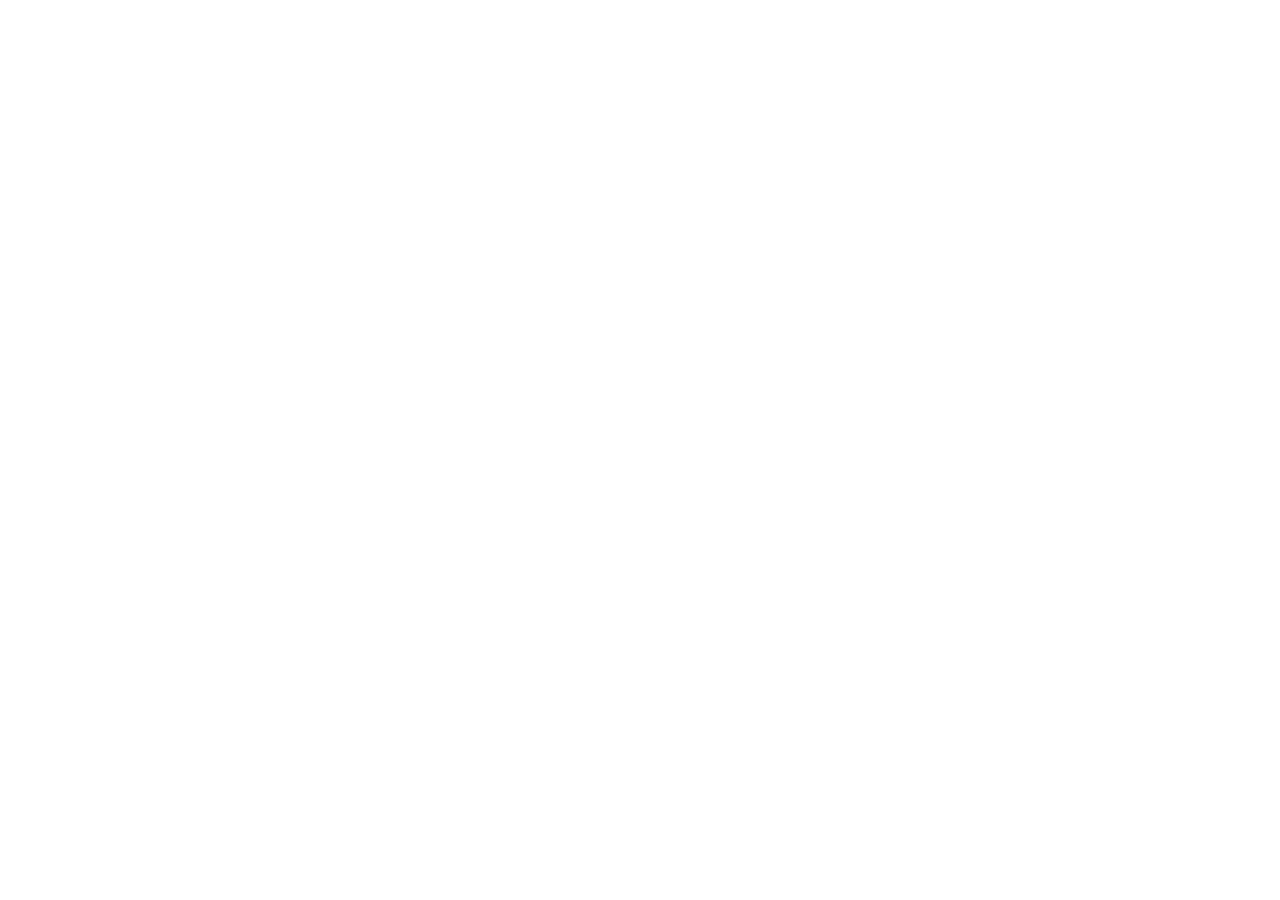
==== index.html @ b9bdf464 "Updated" ====
<!DOCTYPE html>
<html lang="pt-br">
<head>
    <meta charset="UTF-8">
    <meta name="viewport" content="width=device-width, initial-scale=1.0">
    <link rel="shortcut icon" href="favicon.ico" type="image/x-icon">
    <title>Projecto Redes Sociais</title>
</head>
<body>
    
</body>
</html>
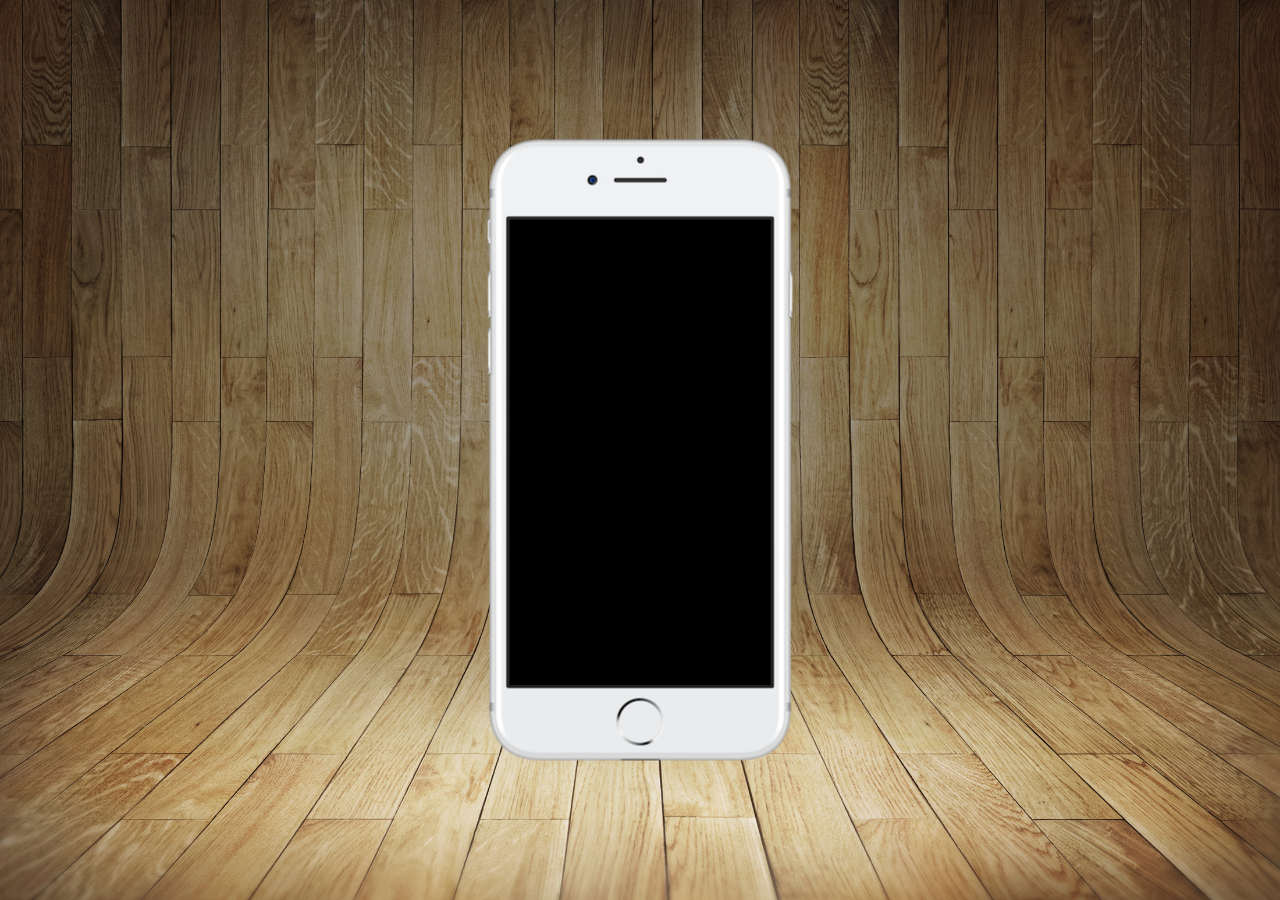
==== commit d4d5c2a4: "updated" ====
--- a/index.html
+++ b/index.html
@@ -4,9 +4,17 @@
     <meta charset="UTF-8">
     <meta name="viewport" content="width=device-width, initial-scale=1.0">
     <link rel="shortcut icon" href="favicon.ico" type="image/x-icon">
+    <link rel="stylesheet" href="estilos/style.css">
     <title>Projecto Redes Sociais</title>
 </head>
 <body>
-    
+    <main>
+        <section id="telefone">
+
+        </section>
+        <section id="redes sociais">
+
+        </section>
+    </main>    
 </body>
 </html>
--- a/estilos/style.css
+++ b/estilos/style.css
@@ -0,0 +1,35 @@
+@charset "UTF-8";
+
+*{
+    margin: 0px;
+    padding: 0px;
+    font-family: Arial, Helvetica, sans-serif;
+}
+
+html, body{
+    height: 100vh;
+    width: 100vw;
+    background-color: black;
+}
+
+body{
+    background: url('../imagens/fundo-madeira.jpg') no-repeat top center;
+    background-size: cover;
+    background-attachment: fixed;
+}
+
+main{
+    position: relative;
+    height: 100vh;
+}
+
+section#telefone{
+    position: absolute;
+    top: 50%;
+    left: 50%;
+    transform: translate(-50%, -50%);
+    height: 627px;
+    width: 311px;
+    background-color: blue;
+    background: url('../imagens/frame-iphone.png') no-repeat;
+}
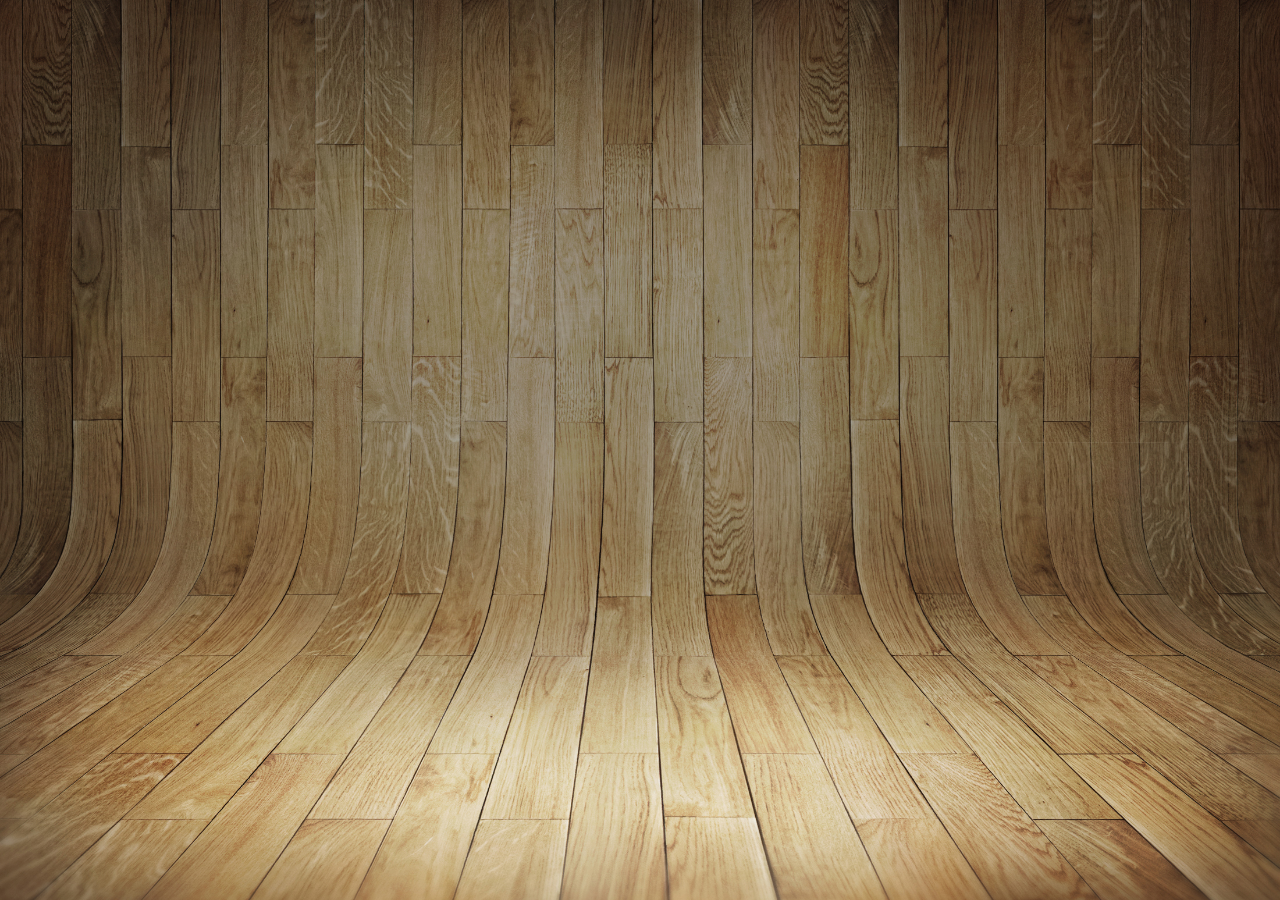
==== commit 754d1821: "Updated" ====
--- a/index.html
+++ b/index.html
@@ -9,12 +9,11 @@
 </head>
 <body>
     <main>
-        <section id="telefone">
+        <section>
 
         </section>
-        <section id="redes sociais">
-
+        <section 
         </section>
-    </main>    
+    </main>
 </body>
-</html>+</html>
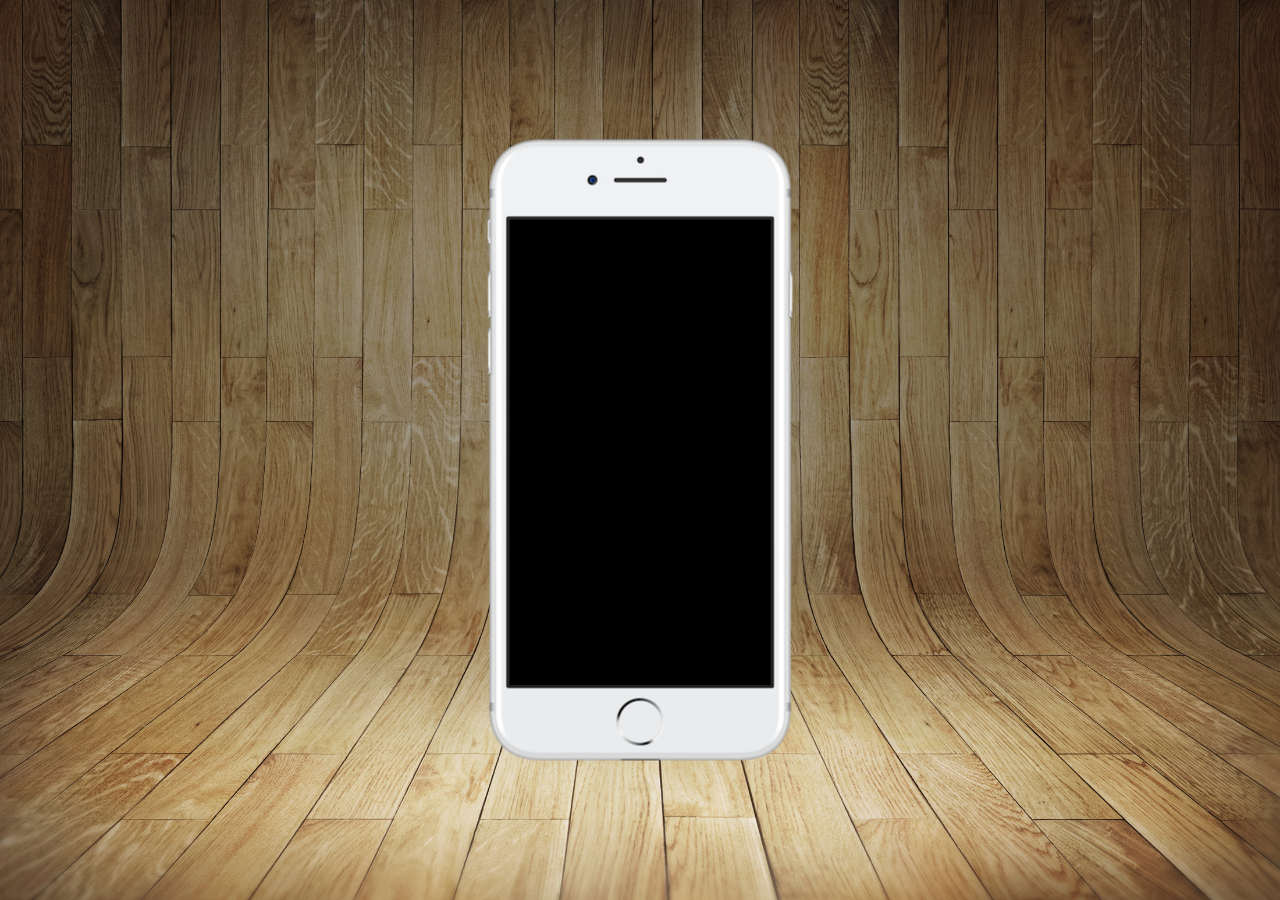
==== commit c7eeaca5: "Updated" ====
--- a/index.html
+++ b/index.html
@@ -9,10 +9,11 @@
 </head>
 <body>
     <main>
-        <section>
+        <section id="telefone">
 
         </section>
-        <section 
+        <section id="redes-sociais">
+
         </section>
     </main>
 </body>
--- a/estilos/style.css
+++ b/estilos/style.css
@@ -32,4 +32,5 @@
     width: 311px;
     background-color: blue;
     background: url('../imagens/frame-iphone.png') no-repeat;
-}+}
+
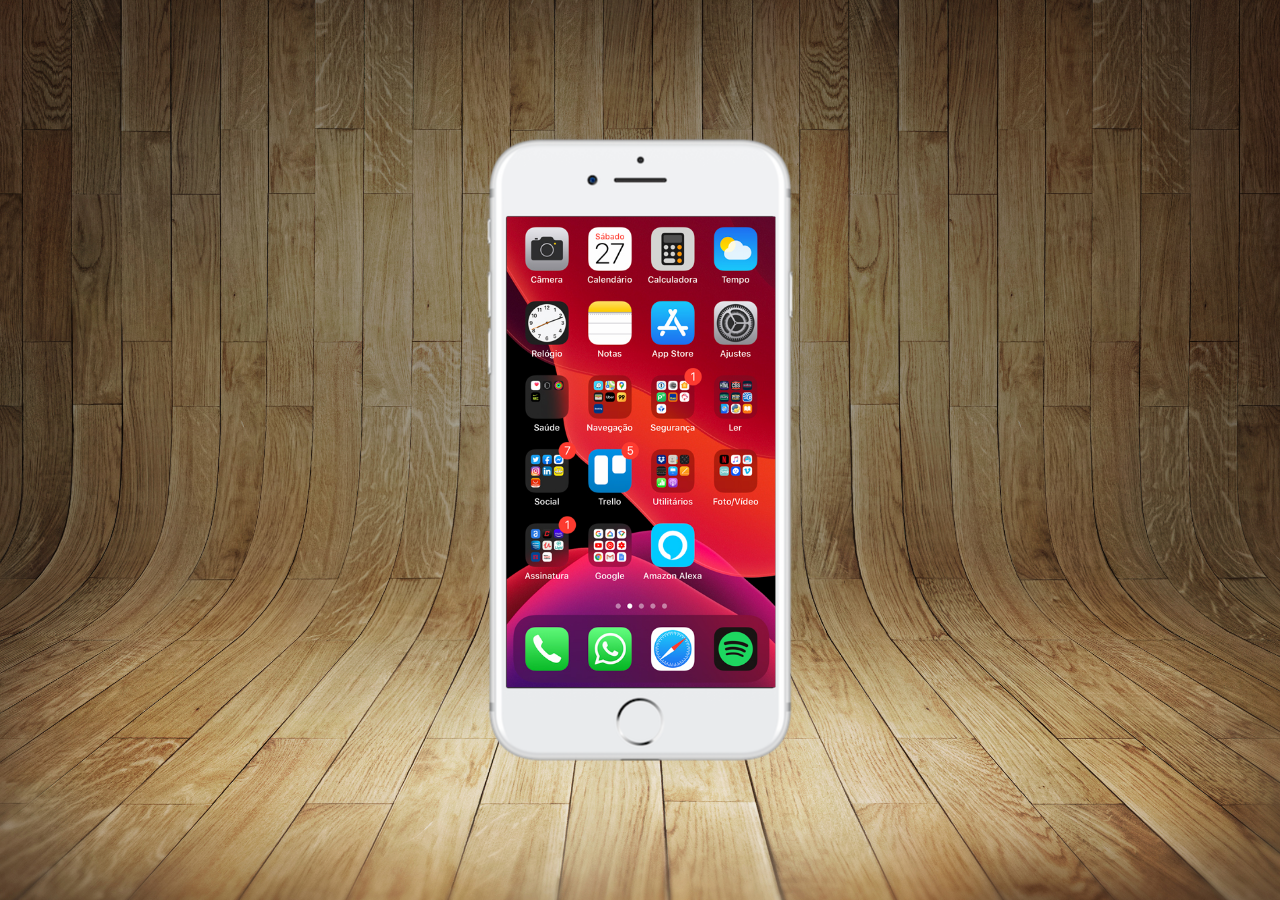
==== commit f316aca2: "Criei a tela home" ====
--- a/index.html
+++ b/index.html
@@ -10,7 +10,7 @@
 <body>
     <main>
         <section id="telefone">
-
+            <iframe src="home.html" frameborder="0" name="tela" id="tela"></iframe>
         </section>
         <section id="redes-sociais">
 
--- a/estilos/style.css
+++ b/estilos/style.css
@@ -13,7 +13,7 @@
 }
 
 body{
-    background: url('../imagens/fundo-madeira.jpg') no-repeat top center;
+    background: url('../imagens/fundo-madeira.jpg') no-repeat center center;
     background-size: cover;
     background-attachment: fixed;
 }
@@ -34,3 +34,11 @@
     background: url('../imagens/frame-iphone.png') no-repeat;
 }
 
+iframe#tela{
+    position: relative;
+    top: 80px;
+    left: 22px;
+    width: 269px;
+    height: 471px;
+}
+
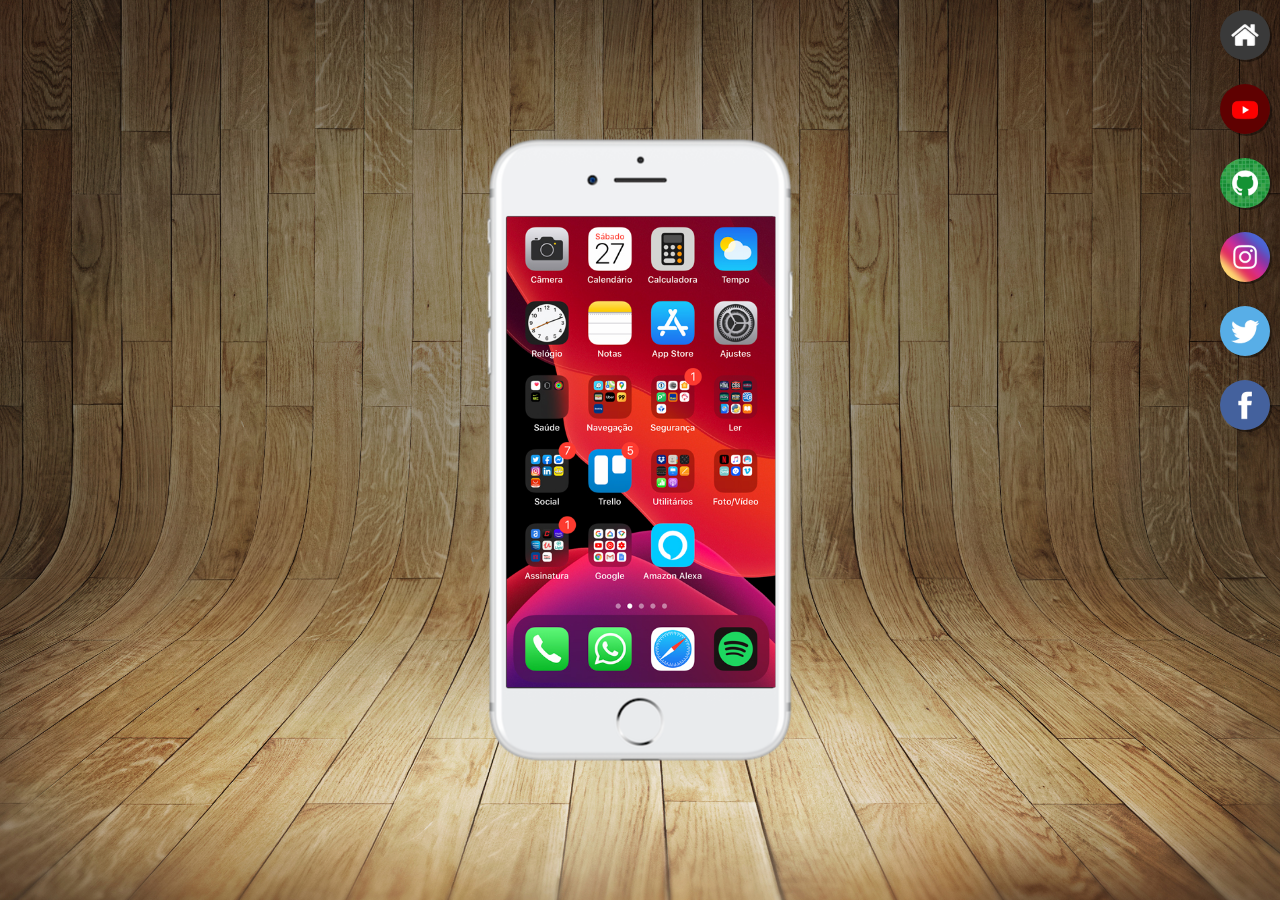
==== commit 6b3d50bf: "Updated" ====
--- a/index.html
+++ b/index.html
@@ -10,10 +10,17 @@
 <body>
     <main>
         <section id="telefone">
-            <iframe src="home.html" frameborder="0" name="tela" id="tela"></iframe>
+            <iframe src="home.html" frameborder="0" name="tela" id="tela">
+                O seu navegador não é compativel com isso!
+            </iframe>
         </section>
         <section id="redes-sociais">
-
+            <a href="#" target="tela"><img src="imagens/logo-home.jpg" alt=""></a> <br>
+            <a href="#" target="tela"><img src="imagens/logo-youtube.jpg" alt=""></a> <br>
+            <a href="#" target="tela"><img src="imagens/logo-github.jpg" alt=""></a> <br>
+            <a href="#" target="tela"><img src="imagens/logo-instagram.jpg" alt=""></a> <br>
+            <a href="#" target="tela"><img src="imagens/logo-twitter.jpg" alt=""></a> <br>
+            <a href="#" target="tela"><img src="imagens/logo-facebook.jpg" alt=""></a>
         </section>
     </main>
 </body>
--- a/estilos/style.css
+++ b/estilos/style.css
@@ -42,3 +42,21 @@
     height: 471px;
 }
 
+section#redes-sociais img{
+    width: 50px;
+    margin: 10px;
+    border-radius: 50%;
+    box-shadow: 2px 2px #00000063;
+    box-sizing: border-box;
+}
+
+section#redes-sociais{
+    text-align: right;
+}
+
+section#redes-sociais img:hover{
+    border: 2px solid #ffffff9a;
+    transform: translate(-3px, -3px);
+    box-shadow: 5px 5px 10px #000000d2;
+    transition: transform 0.5s, border 1s;
+}
